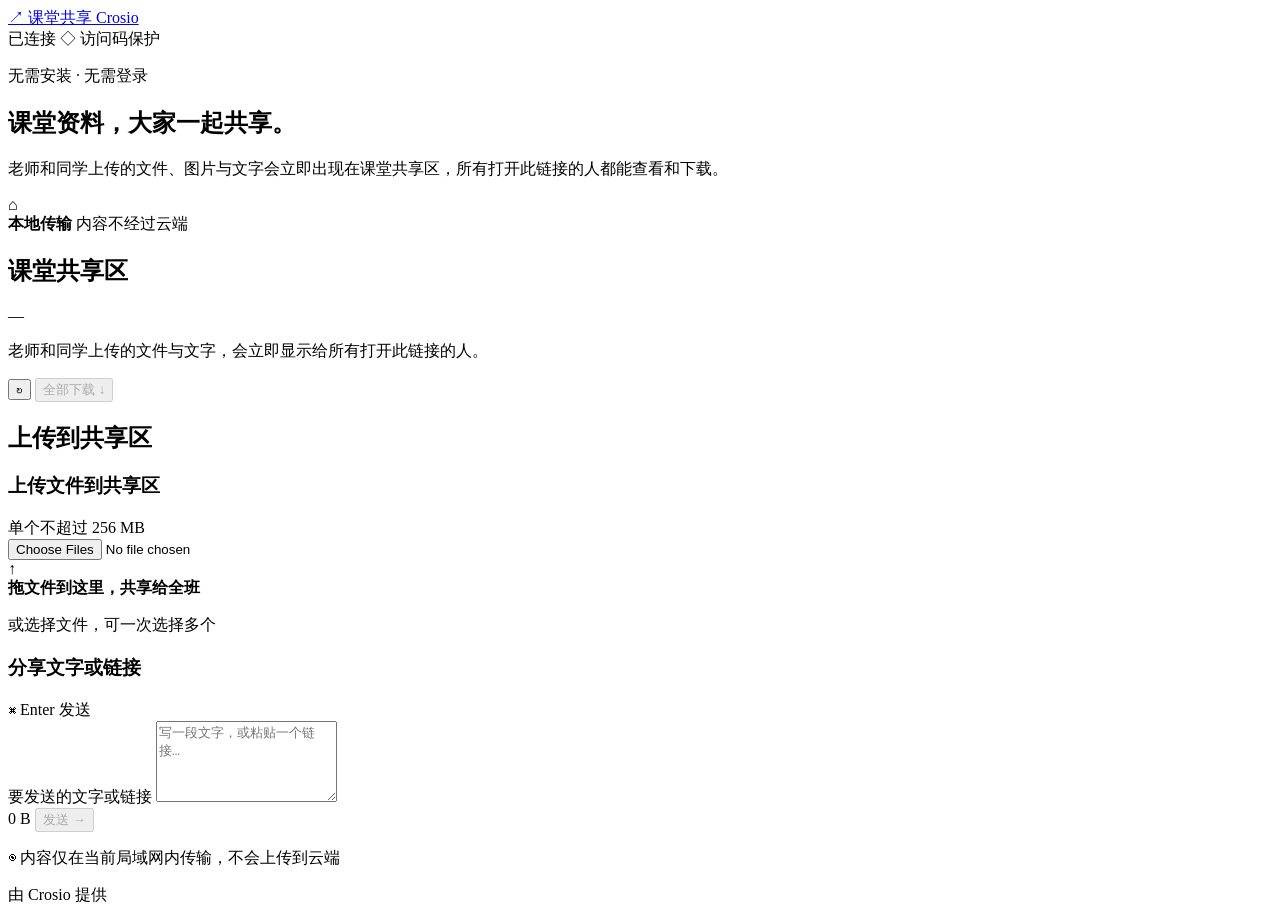
==== Sources/CrossToolApp/Resources/Web/index.html @ 1247763e "Release Crosio v0.4.0 source" ====
<!doctype html>
<html lang="zh-CN">
  <head>
    <meta charset="utf-8">
    <meta name="viewport" content="width=device-width, initial-scale=1, viewport-fit=cover">
    <meta name="theme-color" content="#f7f6f2">
    <meta name="color-scheme" content="light">
    <meta name="description" content="通过 Crosio 在当前局域网中共享课堂文件和文字。">
    <title>Crosio · 课堂共享区</title>
    <link rel="stylesheet" href="/assets/app.css">
    <script src="/assets/app.js" defer></script>
  </head>
  <body>
    <div class="page-shell" id="top">
      <header class="site-header" aria-label="页面导航">
        <a class="brand" href="#top" aria-label="课堂共享区首页">
          <span class="brand-mark" aria-hidden="true"><span>↗</span></span>
          <span class="brand-copy">
            <span class="brand-name">课堂共享</span>
            <span class="brand-product">Crosio</span>
          </span>
        </a>
        <div class="header-status">
          <span class="connection-status" id="connection-status"><span class="live-dot" aria-hidden="true"></span><span id="connection-label">已连接</span></span>
          <span class="security-pill" title="链接带有临时访问码"><span aria-hidden="true">◇</span> 访问码保护</span>
        </div>
      </header>

      <main>
        <section class="page-intro" aria-labelledby="page-title">
          <div>
            <p class="eyebrow">无需安装 · 无需登录</p>
            <h1 id="page-title">课堂资料，大家一起共享。</h1>
            <p class="hero-description">老师和同学上传的文件、图片与文字会立即出现在课堂共享区，所有打开此链接的人都能查看和下载。</p>
          </div>
          <div class="privacy-note" aria-label="隐私说明">
            <span class="privacy-icon" aria-hidden="true">⌂</span>
            <div>
              <strong>本地传输</strong>
              <span>内容不经过云端</span>
            </div>
          </div>
        </section>

        <div class="status-banner" id="session-alert" role="alert" hidden>
          <span class="status-symbol" aria-hidden="true">!</span>
          <span id="session-alert-text"></span>
        </div>

        <div class="workspace-grid">
          <section class="panel shared-panel" aria-labelledby="shared-title">
            <div class="panel-heading shared-heading">
              <div class="panel-title-block">
                <div class="title-row">
                  <h2 id="shared-title">课堂共享区</h2>
                  <span class="count-badge" id="item-count" aria-label="共享内容数量">—</span>
                </div>
                <p class="panel-description">老师和同学上传的文件与文字，会立即显示给所有打开此链接的人。</p>
              </div>
              <div class="panel-actions">
                <button class="quiet-button refresh-button icon-button" id="refresh-button" type="button" aria-label="刷新共享内容" title="刷新共享内容">
                  <span class="refresh-icon" aria-hidden="true">↻</span>
                </button>
                <button class="primary-button download-all-button" id="download-all-button" type="button" disabled>
                  <span>全部下载</span>
                  <span aria-hidden="true">↓</span>
                </button>
              </div>
            </div>

            <div class="loading-list" id="loading-list" aria-label="正在加载共享内容" aria-live="polite">
              <div class="skeleton-row"><span></span><span></span></div>
              <div class="skeleton-row"><span></span><span></span></div>
              <div class="skeleton-row"><span></span><span></span></div>
            </div>

            <div class="item-list" id="item-list" role="list" aria-live="polite"></div>

            <div class="empty-state" id="empty-state" hidden>
              <div class="empty-illustration" aria-hidden="true">
                <span></span><span></span><span></span>
              </div>
              <h3 id="empty-title">还没有共享内容</h3>
              <p id="empty-description">老师或同学上传文件、发送文字后，会立即出现在这里。</p>
            </div>

            <p class="last-updated" id="last-updated" aria-live="polite"></p>
          </section>

          <aside class="send-column" aria-label="上传内容到课堂共享区">
            <section class="panel send-panel" aria-labelledby="send-title">
              <div class="panel-heading send-heading">
                <div class="title-row">
                  <h2 id="send-title">上传到共享区</h2>
                </div>
              </div>

              <div class="send-section upload-section" aria-labelledby="upload-title">
                <div class="subsection-heading">
                  <h3 id="upload-title">上传文件到共享区</h3>
                  <span class="limit-label">单个不超过 256 MB</span>
                </div>

                <input id="file-input" class="visually-hidden" type="file" multiple aria-describedby="upload-hint">
                <div class="drop-zone" id="drop-zone" role="button" tabindex="0" aria-controls="file-input" aria-label="选择文件上传到课堂共享区">
                  <div class="drop-icon" aria-hidden="true"><span>↑</span></div>
                  <strong>拖文件到这里，共享给全班</strong>
                  <p id="upload-hint">或<span class="inline-action">选择文件</span>，可一次选择多个</p>
                </div>

                <div class="upload-queue" id="upload-queue" aria-live="polite" hidden>
                  <div class="queue-heading">
                    <span>传输记录</span>
                    <span id="queue-summary"></span>
                  </div>
                  <div id="queue-list"></div>
                </div>
              </div>

              <div class="send-section text-section" aria-labelledby="text-title">
                <div class="subsection-heading">
                  <h3 id="text-title">分享文字或链接</h3>
                  <span class="shortcut-hint">⌘ Enter 发送</span>
                </div>

                <form id="text-form">
                  <label class="visually-hidden" for="text-input">要发送的文字或链接</label>
                  <textarea id="text-input" rows="5" placeholder="写一段文字，或粘贴一个链接…" spellcheck="true"></textarea>
                  <div class="text-form-footer">
                    <span class="text-count" id="text-count">0 B</span>
                    <button class="primary-button" id="send-text-button" type="submit" disabled>
                      <span class="send-button-label">发送</span>
                      <span class="button-arrow" aria-hidden="true">→</span>
                    </button>
                  </div>
                  <p class="inline-status" id="text-status" role="status" aria-live="polite"></p>
                </form>
              </div>
            </section>
          </aside>
        </div>
      </main>

      <footer class="site-footer">
        <p><span aria-hidden="true">◉</span> 内容仅在当前局域网内传输，不会上传到云端</p>
        <p>由 Crosio 提供</p>
      </footer>
    </div>

    <div class="toast" id="toast" role="status" aria-live="polite" hidden></div>
  </body>
</html>
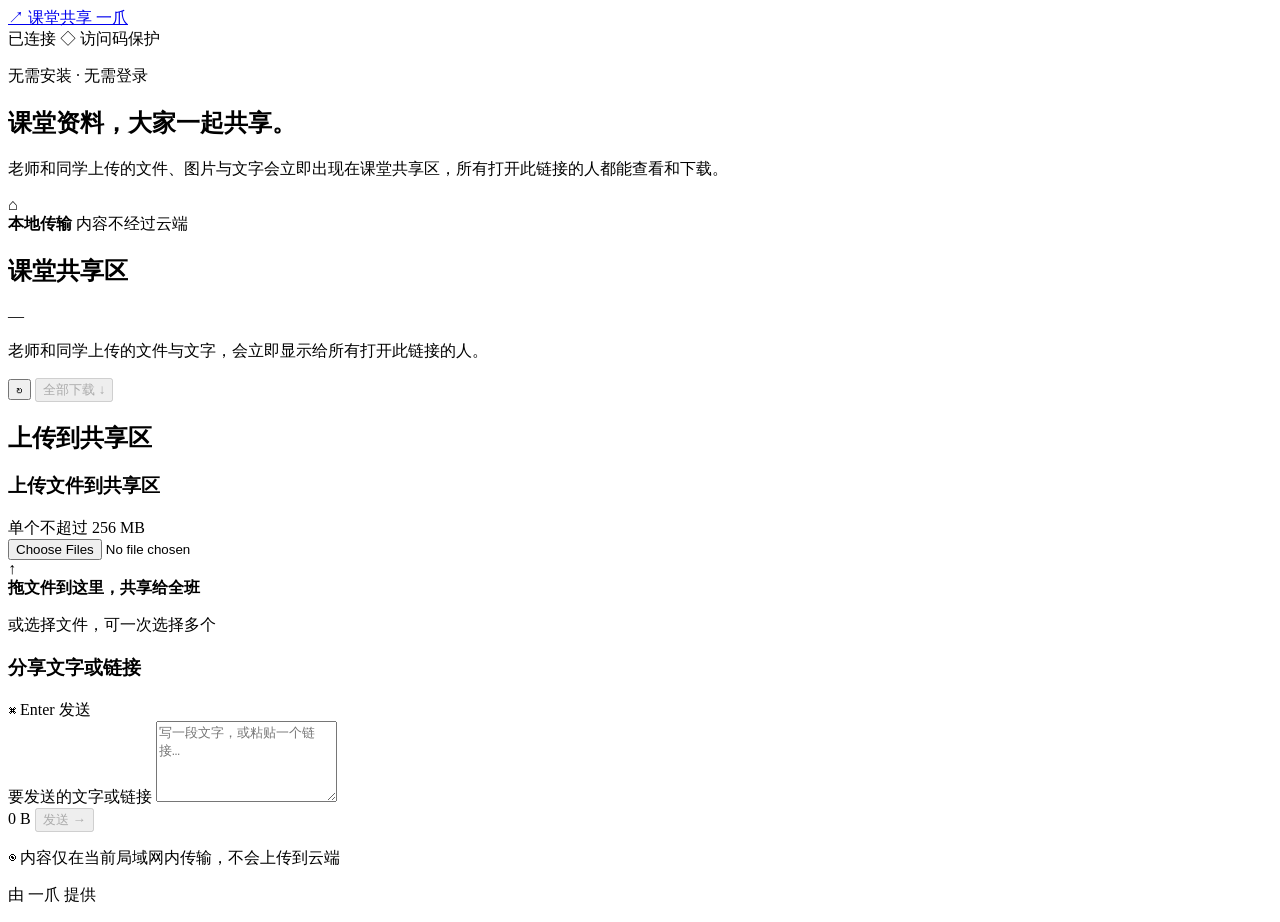
==== commit 58b58250: "Rename Windows product displays and installers to 一爪" ====
--- a/Sources/CrossToolApp/Resources/Web/index.html
+++ b/Sources/CrossToolApp/Resources/Web/index.html
@@ -5,8 +5,8 @@
     <meta name="viewport" content="width=device-width, initial-scale=1, viewport-fit=cover">
     <meta name="theme-color" content="#f7f6f2">
     <meta name="color-scheme" content="light">
-    <meta name="description" content="通过 Crosio 在当前局域网中共享课堂文件和文字。">
-    <title>Crosio · 课堂共享区</title>
+    <meta name="description" content="通过 一爪 在当前局域网中共享课堂文件和文字。">
+    <title>一爪 · 课堂共享区</title>
     <link rel="stylesheet" href="/assets/app.css">
     <script src="/assets/app.js" defer></script>
   </head>
@@ -17,7 +17,7 @@
           <span class="brand-mark" aria-hidden="true"><span>↗</span></span>
           <span class="brand-copy">
             <span class="brand-name">课堂共享</span>
-            <span class="brand-product">Crosio</span>
+            <span class="brand-product">一爪</span>
           </span>
         </a>
         <div class="header-status">
@@ -143,7 +143,7 @@
 
       <footer class="site-footer">
         <p><span aria-hidden="true">◉</span> 内容仅在当前局域网内传输，不会上传到云端</p>
-        <p>由 Crosio 提供</p>
+        <p>由 一爪 提供</p>
       </footer>
     </div>
 
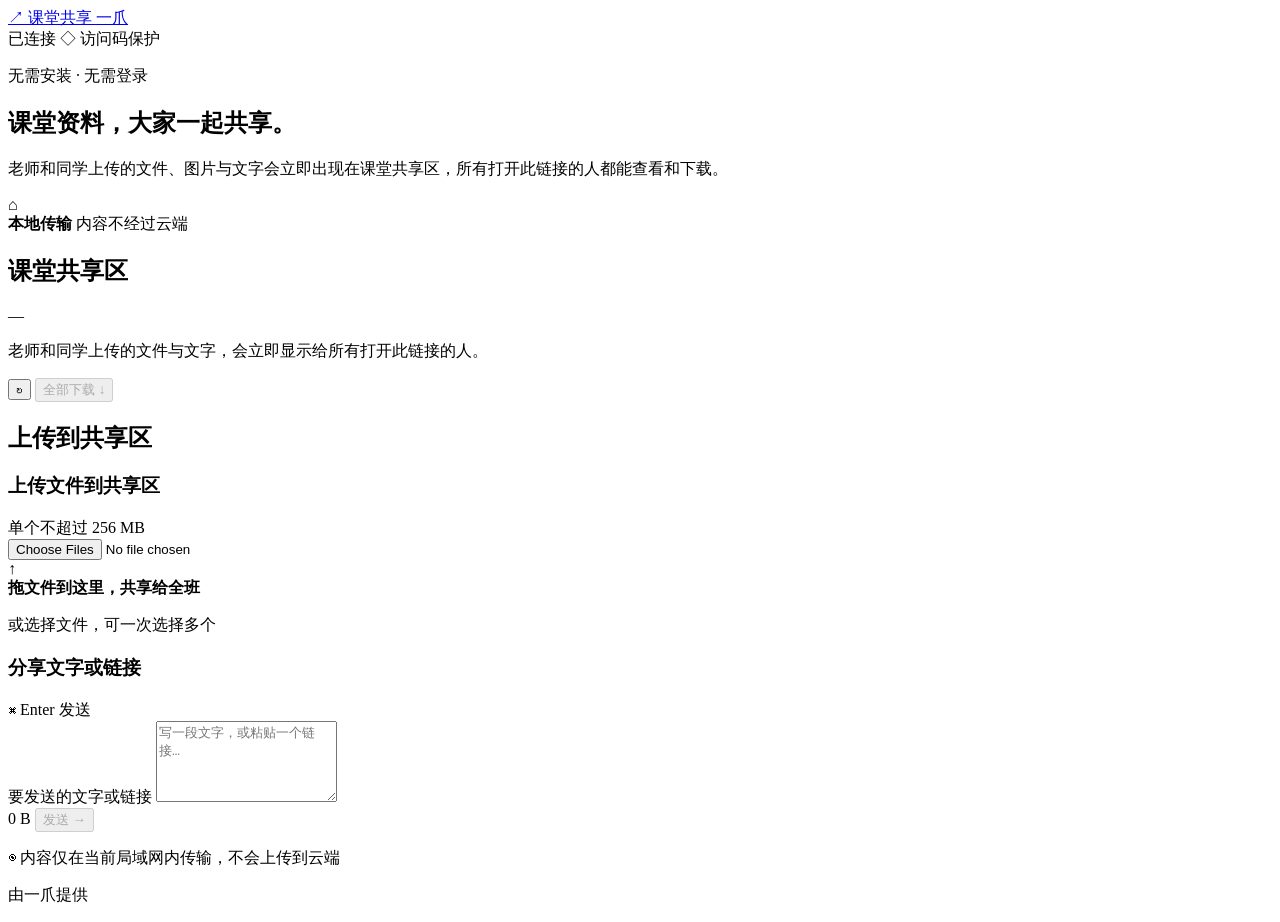
==== commit 25a95a1e: "Rename macOS product displays and packages to 一爪" ====
--- a/Sources/CrossToolApp/Resources/Web/index.html
+++ b/Sources/CrossToolApp/Resources/Web/index.html
@@ -5,7 +5,7 @@
     <meta name="viewport" content="width=device-width, initial-scale=1, viewport-fit=cover">
     <meta name="theme-color" content="#f7f6f2">
     <meta name="color-scheme" content="light">
-    <meta name="description" content="通过 一爪 在当前局域网中共享课堂文件和文字。">
+    <meta name="description" content="通过一爪在当前局域网中共享课堂文件和文字。">
     <title>一爪 · 课堂共享区</title>
     <link rel="stylesheet" href="/assets/app.css">
     <script src="/assets/app.js" defer></script>
@@ -143,7 +143,7 @@
 
       <footer class="site-footer">
         <p><span aria-hidden="true">◉</span> 内容仅在当前局域网内传输，不会上传到云端</p>
-        <p>由 一爪 提供</p>
+        <p>由一爪提供</p>
       </footer>
     </div>
 
